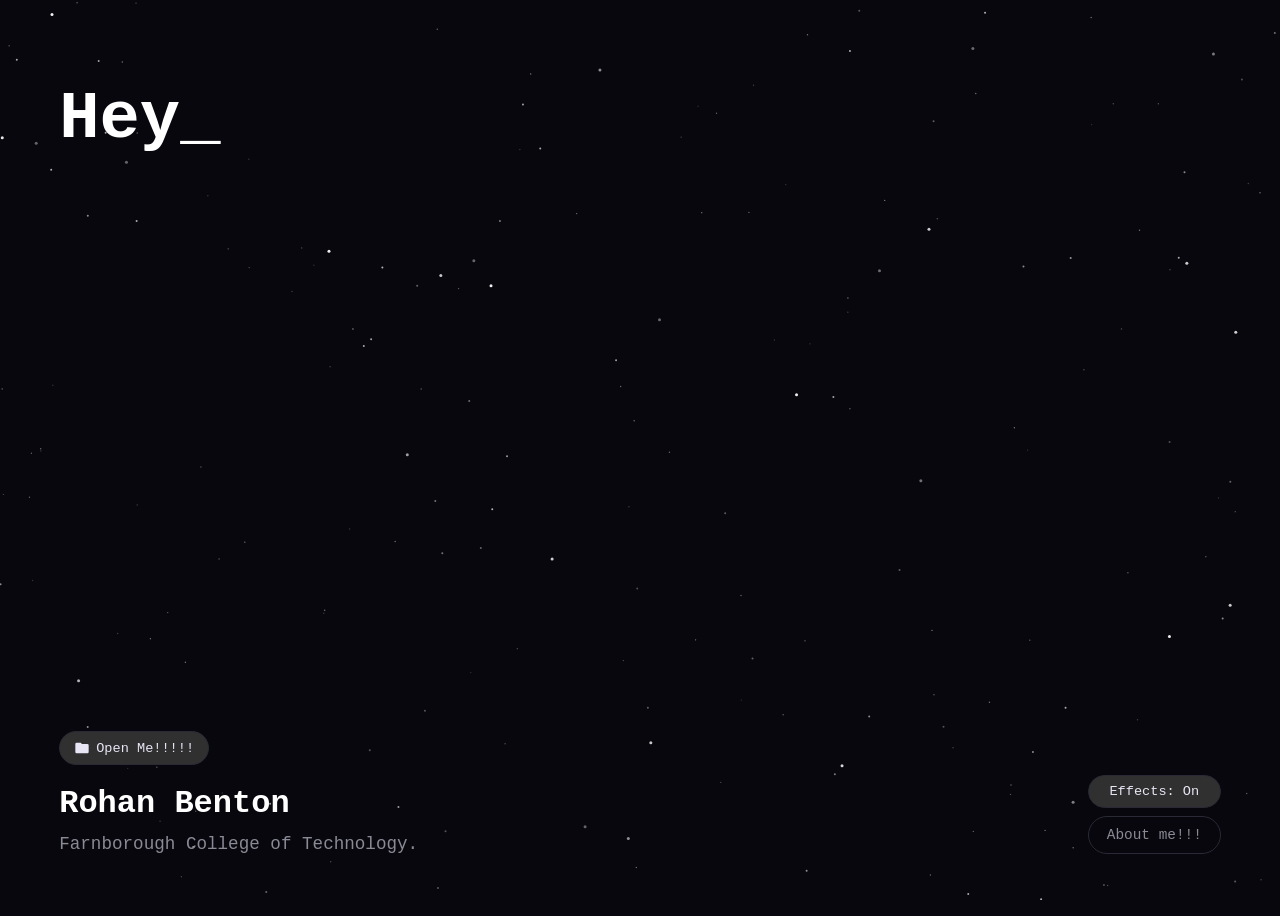
==== index.html @ 532ffcf8 "Add files via upload" ====
<!DOCTYPE html>
<html lang="en">

<head>
    <meta charset="UTF-8">
    <meta name="viewport" content="width=device-width, initial-scale=1.0">
    <title>Rohan's Digital Portfolio</title>
    <link rel="stylesheet" href="Style.css">
    <script src="script.js" defer></script>
</head>

<body>

    <div id="sky" aria-hidden="true">
        <canvas id="stars"></canvas>
        <div class="planet" id="planet">
        </div>
    </div>

    <main>
        <!--Welcome screen-->
        <header class="hero">
            <h1 class="hero-title" id="hero-title" aria-label="Hey, I'm Rohan. Computer Science Student">
                <span class="line"><noscript>Hey, I'm <span class="accent">Rohan</span></noscript></span>
                <span class="line"><noscript>Computer Science Student</noscript></span>
            </h1>
            <div class="hero-bottom">
                <div>
                    <nav class="icon-row" aria-label="Quick links">

                        <!-- Folder button -->
                        <button type="button" class="icon-btn folder-btn" id="folder-btn" aria-expanded="false"
                            aria-controls="folder-items">
                            <svg viewBox="0 0 24 24" aria-hidden="true">
                                <path
                                    d="M10 4H4a2 2 0 0 0-2 2v12a2 2 0 0 0 2 2h16a2 2 0 0 0 2-2V8a2 2 0 0 0-2-2h-8l-2-2z" />
                            </svg>
                            <span>Open Me!!!!!</span>
                        </button>

                        <div class="folder-items" id="folder-items" hidden>

                            <a href="/Units/Unit1.html" style="text-decoration: none; color: inherit;">
                                <button type="button" class="icon-btn">
                                    <span>Unit 1</span>
                                    <span class="tip" role="tooltip">
                                        <!-- <img src="https://static.vecteezy.com/system/resources/thumbnails/038/038/557/original/virtual-world-journey-4k-cg-animation-video.jpg" alt=""> !-->
                                        <span class="tip-text">Unit 1: Online World</span>

                                    </span>
                                </button>
                            </a>
                            <a href="/Units/Unit 2.html" style="text-decoration: none; color: inherit;">
                                <button type="button" class="icon-btn">
                                    <span>Unit 2</span>
                                    <span class="tip" role="tooltip">
                                        <span class="tip-text">Unit 2: Technology systems</span>
                                    </span>
                                </button>
                            </a>
                            <a href="/Units/Unit 6.html" style="text-decoration: none; color: inherit;">
                                <button type="button" class="icon-btn">
                                    <span>Unit 6</span>
                                    <span class="tip" role="tooltip">
                                        <span class="tip-text">Unit 6: Digital Graphics</span>
                                    </span>
                                </button>
                            </a>

                            <a href="/Units/Unit 9.html" style="text-decoration: none; color: inherit;">
                                <button type="button" class="icon-btn">
                                    <span>Unit 9</span>
                                    <span class="tip" role="tooltip">
                                        <span class="tip-text">Unit 9: Spreadsheet Development</span>
                                    </span>
                                </button>
                            </a>

                            <a href="/Units/Unit 12.html" style="text-decoration: none; color: inherit;">
                                <button type="button" class="icon-btn">
                                    <span>Unit 12</span>
                                    <span class="tip" role="tooltip">
                                        <span class="tip-text">Unit 12: Software Development</span>
                                    </span>
                                </button>
                            </a>
                            <a href="/Units/Unit 25.html" style="text-decoration: none; color: inherit;">
                                <button type="button" class="icon-btn">
                                    <span>Unit 25</span>
                                    <span class="tip" role="tooltip">
                                        <span class="tip-text">Unit 25: Work Experience</span>
                                    </span>
                                </button>
                            </a>

                        </div>
                    </nav>

                    <p class="hero-name">Rohan Benton</p>
                    <p class="hero-sub">Farnborough College of Technology.</p>
                </div>
                <div class="hero-actions">
                    <button id="typing-toggle" class="icon-btn" type="button" aria-pressed="true">Effects: On</button>
                    <a class="scroll-cue" href="AboutMe.html">About me!!!</a>
                </div>
            </div>
        </header>
    </main>

</body>

</html>
---- Style.css ----
:root {
    --p: 150px;
    --accent: #6d28d9;
    --fonter: 'JetBrains Mono', 'Fira Code', ui-monospace, 'SF Mono', Menlo, Consolas, monospace;
}

* {
    font-family: system-ui, -apple-system, BlinkMacSystemFont, 'Segoe UI', Roboto, Oxygen, Ubuntu, Cantarell, 'Open Sans', 'Helvetica Neue', sans-serif;
}

html {
    background: #07070d;
    min-height: 100%;
}

body {
    margin: 0;
    background: transparent;
    color: #e8e6f5;
}

main {
    padding: 8px;
}

.hero {
    position: relative;
    box-sizing: border-box;
    min-height: 100vh;
    min-height: 100svh;
    padding: clamp(32px, 8vh, 96px) clamp(16px, 4vw, 60px) clamp(28px, 6vh, 64px);
    display: flex;
    flex-direction: column;
    justify-content: space-between;
}

.unit-hero {
    justify-content: flex-start;
    gap: clamp(24px, 5vh, 48px);
}

.hero * {
    font-family: var(--fonter);
}

.hero-title {
    margin: 0;
    color: #fff;
    font-size: clamp(2rem, 6.4vw, 4.2rem);
    font-weight: 700;
    line-height: 1.18;
}

.hero-title .line {
    display: block;
    min-height: 1.18em;
    white-space: nowrap;
}

.hero-title .wave {
    height: 1em;
    width: auto;
    vertical-align: middle;
    margin-left: .3em;
}

.accent {
    color: var(--accent);
}

.cursor {
    font-weight: 400;
    animation: blink 1s steps(1) infinite;
}

.cursor.typing {
    animation: none;
}

@keyframes blink {
    50% { opacity: 0; }
}

.hero-bottom {
    display: flex;
    align-items: flex-end;
    justify-content: space-between;
    gap: 24px;
}

.hero-name {
    margin: 0 0 12px;
    color: #fff;
    font-size: clamp(1.3rem, 3vw, 2rem);
    font-weight: 700;
}

.hero-sub {
    margin: 0;
    color: #8a8a96;
    font-size: clamp(.85rem, 1.6vw, 1.1rem);
}

.scroll-cue {
    color: #8a8a96;
    font-size: .9rem;
    text-decoration: none;
    white-space: nowrap;
    padding: 10px 18px;
    border: 1px solid #2a2a36;
    border-radius: 999px;
}

.scroll-cue:hover,
.scroll-cue:focus-visible {
    color: #fff;
    border-color: var(--accent);
}

.icon-row {
    display: flex;
    flex-wrap: wrap;
    align-items: center;
    gap: 8px;
    margin-bottom: 20px;
}

.folder-items {
    display: flex;
    flex-wrap: wrap;
    gap: 8px;
}

.folder-items[hidden] {
    display: none;
}

.icon-btn {
    position: relative;
    display: inline-flex;
    align-items: center;
    gap: 6px;
    padding: 8px 14px;
    background: rgb(48, 48, 48);
    color: #e8e6f5;
    border: 1px solid #2a2a36;
    border-radius: 999px;
    font-size: .85rem;
    cursor: pointer;
}

.icon-btn svg {
    width: 16px;
    height: 16px;
    fill: currentColor;
}

.icon-btn:hover,
.icon-btn:focus-visible {
    border-color: var(--accent);
    color: #fff;
}

.folder-btn[aria-expanded="true"] {
    border-color: var(--accent);
    color: #fff;
}

.folder-items .icon-btn {
    animation: pop-in .25s ease both;
}

.folder-items .icon-btn:nth-child(2) { animation-delay: .04s; }
.folder-items .icon-btn:nth-child(3) { animation-delay: .08s; }
.folder-items .icon-btn:nth-child(4) { animation-delay: .12s; }
.folder-items .icon-btn:nth-child(5) { animation-delay: .16s; }
.folder-items .icon-btn:nth-child(6) { animation-delay: .20s; }
.folder-items .icon-btn:nth-child(7) { animation-delay: .24s; }

@keyframes pop-in {
    from { opacity: 0; transform: translateY(6px) scale(.9); }
    to   { opacity: 1; transform: none; }
}

.tip {
    display: none;
    position: absolute;
    bottom: calc(100% + 10px);
    left: 50%;
    transform: translateX(-50%);
    flex-direction: column;
    gap: 8px;
    width: max-content;
    max-width: 200px;
    padding: 8px;
    background: #14141f;
    border: 1px solid var(--accent);
    border-radius: 8px;
    box-shadow: 0 6px 20px rgba(0, 0, 0, .5);
    text-align: left;
    white-space: normal;
    pointer-events: none;
    z-index: 10;
}

.icon-btn:hover .tip,
.icon-btn:focus-visible .tip {
    display: flex;
}

.tip img {
    display: block;
    width: auto;
    height: auto;
    max-width: 100%;
    max-height: 90px;
    object-fit: contain;
    border-radius: 4px;
    align-self: center;
}

.tip-text {
    font-size: .8rem;
    line-height: 1.4;
    color: #e8e6f5;
}

.headertext {
    color: white;
    text-align: center;
    padding: 0;
    margin: 0;
}

.title-divider {
    width: 100%;
    max-width: 100%;
    border: 0;
    border-top: 1px solid white;
    margin: 16px auto;
}

.bodytext {
    color: white;
    box-sizing: border-box;
    width: 500px;
    max-width: 100%;
    text-align: center;
    padding: 0;
    margin: 0 auto;
}

.introsection {
    display: flex;
    align-items: flex-start;
    justify-content: space-between;
    gap: 32px;
}

.lefttextblock {
    font-size: 20px;
    box-sizing: border-box;
    width: 40%;
    color: white;
    text-align: left;
    padding: 0 20px;
    margin: 0;
}

.about-me-copy {
    width: min(100%, 80.64vw, 847px);
    padding-right: 0;
    transform: translateX(-20px) translateY(-90px);
}

.lefttextblocknoimage {
    font-size: 20px;
    box-sizing: border-box;
    width: 40%;
    color: white;
    text-align: left;
    padding: 0 20px;
    margin: 50px 0;
}

.rightimageblock {
    width: 40%;
    height: auto;
    margin: 0;
}

.ledownloadbutton {
    border-color: #07070d;
    background-color: rgb(48, 48, 48);
}

@media (max-width: 600px) {
    .introsection {
        flex-direction: column;
        align-items: stretch;
        gap: 16px;
    }

    .lefttextblock,
    .lefttextblocknoimage,
    .rightimageblock {
        width: 100%;
    }

    .about-me-copy {
        width: 100%;
    }

    .hero-title .line {
        white-space: normal;
    }

    .scroll-cue {
        display: none;
    }
}

#sky {
    position: fixed;
    inset: 0;
    overflow: hidden;
    z-index: -1;
    pointer-events: none;
}

#stars {
    position: absolute;
    inset: 0;
    width: 100%;
    height: 100%;
}

.planet {
    position: absolute;
    left: 0;
    top: 0;
    width: var(--p);
    height: var(--p);
    will-change: transform;
}

.globe {
    position: absolute;
    inset: 0;
    z-index: 2;
    border-radius: 50%;

    background:
        radial-gradient(circle at 32% 30%, rgba(255, 255, 255, .6), transparent 48%),
        repeating-linear-gradient(-24deg, #e9d6ee 0 9px, #b99bd0 9px 20px, #f4e8f2 20px 27px, #a98bc4 27px 36px);
    box-shadow: inset -34px -26px 56px rgba(12, 6, 28, .78), 0 0 50px rgba(170, 120, 255, .2);
}

.ring {
    position: absolute;
    left: 50%;
    top: 50%;
    width: calc(var(--p) * 3.7);
    height: calc(var(--p) * .9);
    transform: translate(-50%, -50%) rotate(-24deg);
    background: radial-gradient(ellipse closest-side, transparent 52%, rgba(224, 196, 240, .65) 56%, rgba(190, 150, 222, .4) 68%, rgba(120, 80, 170, .18) 84%, transparent 100%);
}

.ring-back {
    z-index: 1;
}

.ring-front {
    z-index: 3;
    clip-path: inset(50% 0 0 0);
}

@media (max-width: 640px) {
    :root { --p: 90px; }
}

@media (prefers-reduced-motion: reduce) {
    .cursor { animation: none; }
    .folder-items .icon-btn { animation: none; }
}

.hero-actions {
    display: flex;
    flex-direction: column;
    align-items: stretch;
    gap: 8px;
}

.hero-actions .icon-btn {
    justify-content: center;
}

.hero-actions .scroll-cue {
    text-align: center;
}
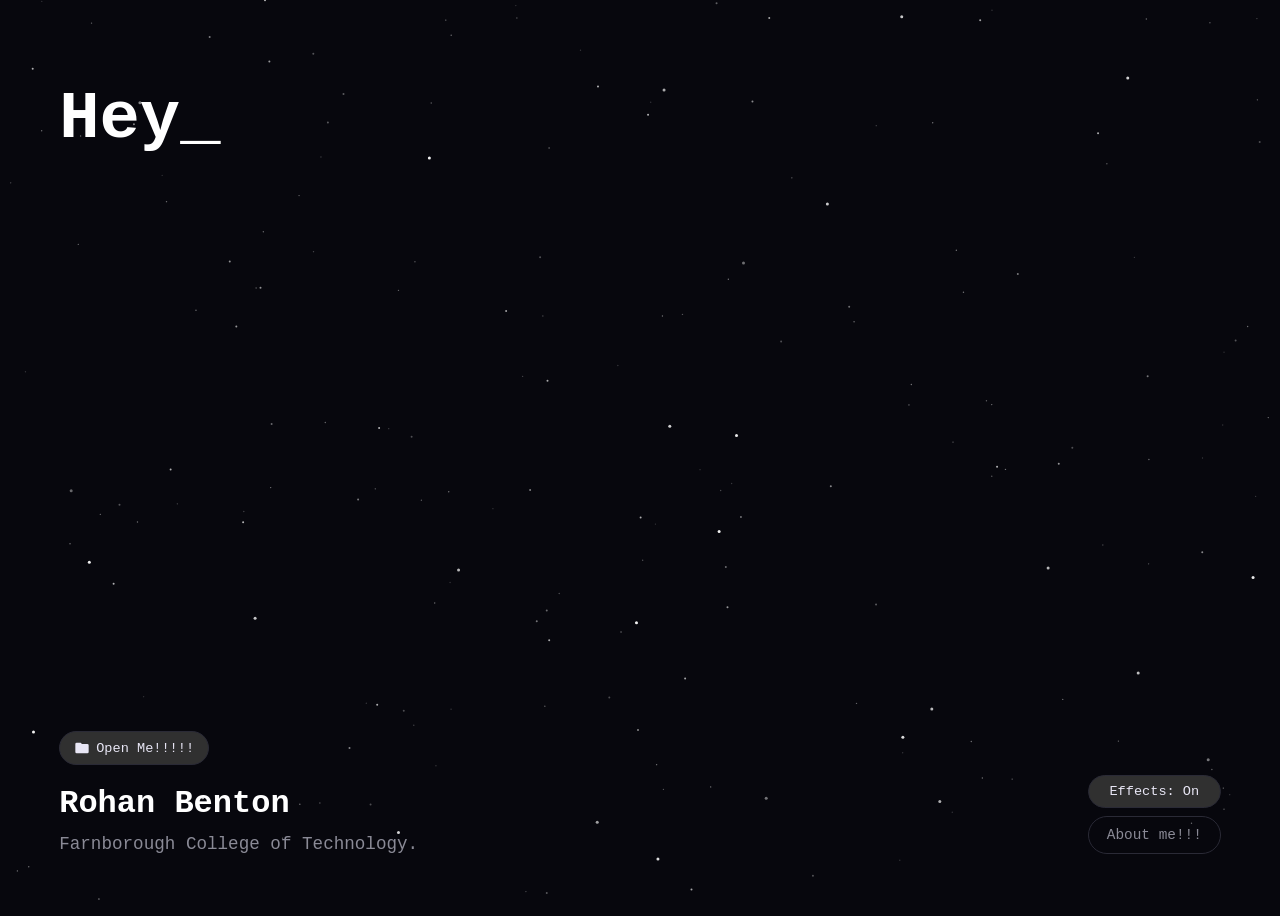
==== commit c06db49a: "Fix link to Unit1.html by removing leading slash" ====
--- a/index.html
+++ b/index.html
@@ -40,7 +40,7 @@
 
                         <div class="folder-items" id="folder-items" hidden>
 
-                            <a href="/Units/Unit1.html" style="text-decoration: none; color: inherit;">
+                            <a href="Units/Unit1.html" style="text-decoration: none; color: inherit;">
                                 <button type="button" class="icon-btn">
                                     <span>Unit 1</span>
                                     <span class="tip" role="tooltip">
@@ -109,4 +109,4 @@
 
 </body>
 
-</html>+</html>
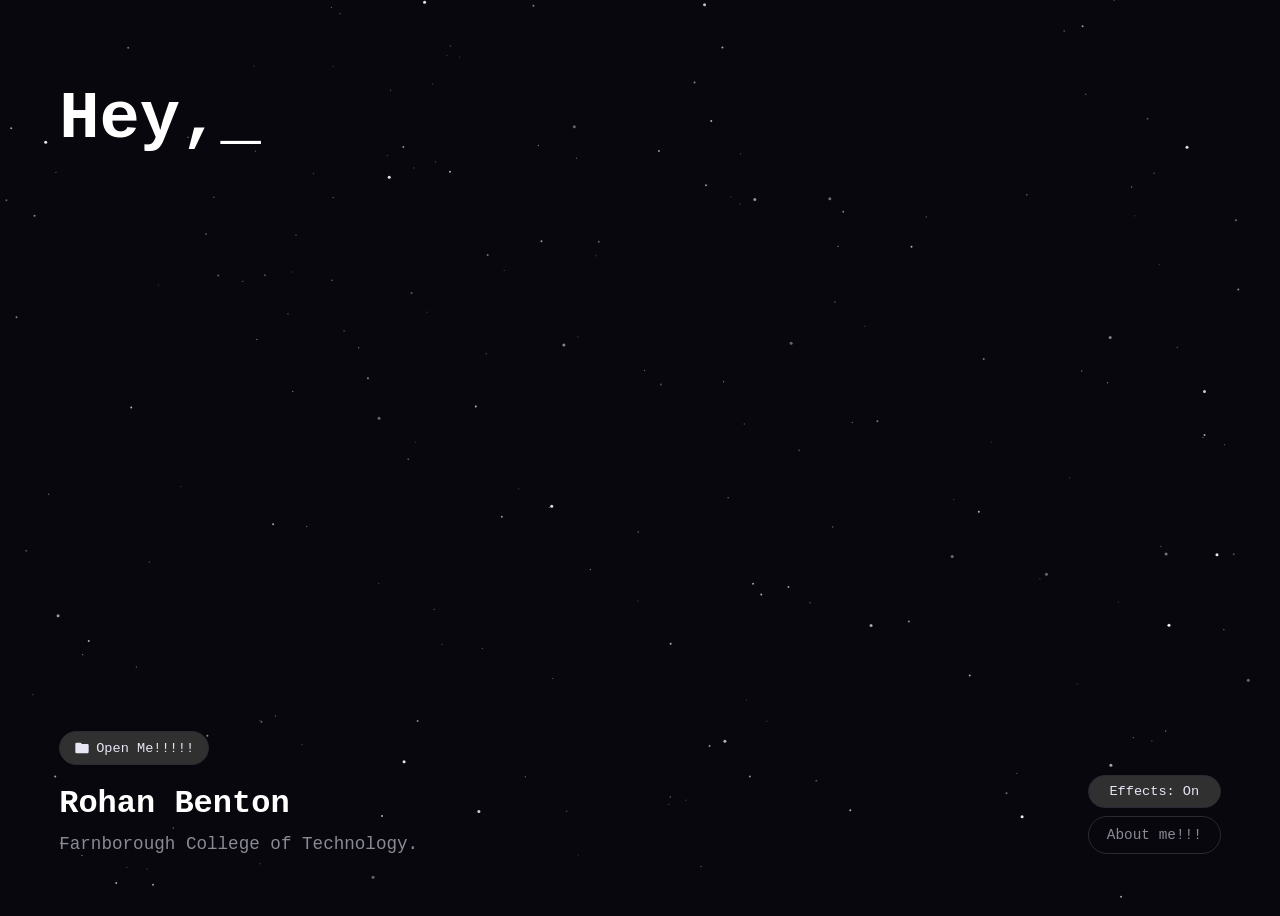
==== commit d8cd0a58: "Fix links to Unit pages in index.html" ====
--- a/index.html
+++ b/index.html
@@ -50,7 +50,7 @@
                                     </span>
                                 </button>
                             </a>
-                            <a href="/Units/Unit 2.html" style="text-decoration: none; color: inherit;">
+                            <a href="Units/Unit 2.html" style="text-decoration: none; color: inherit;">
                                 <button type="button" class="icon-btn">
                                     <span>Unit 2</span>
                                     <span class="tip" role="tooltip">
@@ -58,7 +58,7 @@
                                     </span>
                                 </button>
                             </a>
-                            <a href="/Units/Unit 6.html" style="text-decoration: none; color: inherit;">
+                            <a href="Units/Unit 6.html" style="text-decoration: none; color: inherit;">
                                 <button type="button" class="icon-btn">
                                     <span>Unit 6</span>
                                     <span class="tip" role="tooltip">
@@ -67,7 +67,7 @@
                                 </button>
                             </a>
 
-                            <a href="/Units/Unit 9.html" style="text-decoration: none; color: inherit;">
+                            <a href="Units/Unit 9.html" style="text-decoration: none; color: inherit;">
                                 <button type="button" class="icon-btn">
                                     <span>Unit 9</span>
                                     <span class="tip" role="tooltip">
@@ -76,7 +76,7 @@
                                 </button>
                             </a>
 
-                            <a href="/Units/Unit 12.html" style="text-decoration: none; color: inherit;">
+                            <a href="Units/Unit 12.html" style="text-decoration: none; color: inherit;">
                                 <button type="button" class="icon-btn">
                                     <span>Unit 12</span>
                                     <span class="tip" role="tooltip">
@@ -84,7 +84,7 @@
                                     </span>
                                 </button>
                             </a>
-                            <a href="/Units/Unit 25.html" style="text-decoration: none; color: inherit;">
+                            <a href="Units/Unit 25.html" style="text-decoration: none; color: inherit;">
                                 <button type="button" class="icon-btn">
                                     <span>Unit 25</span>
                                     <span class="tip" role="tooltip">
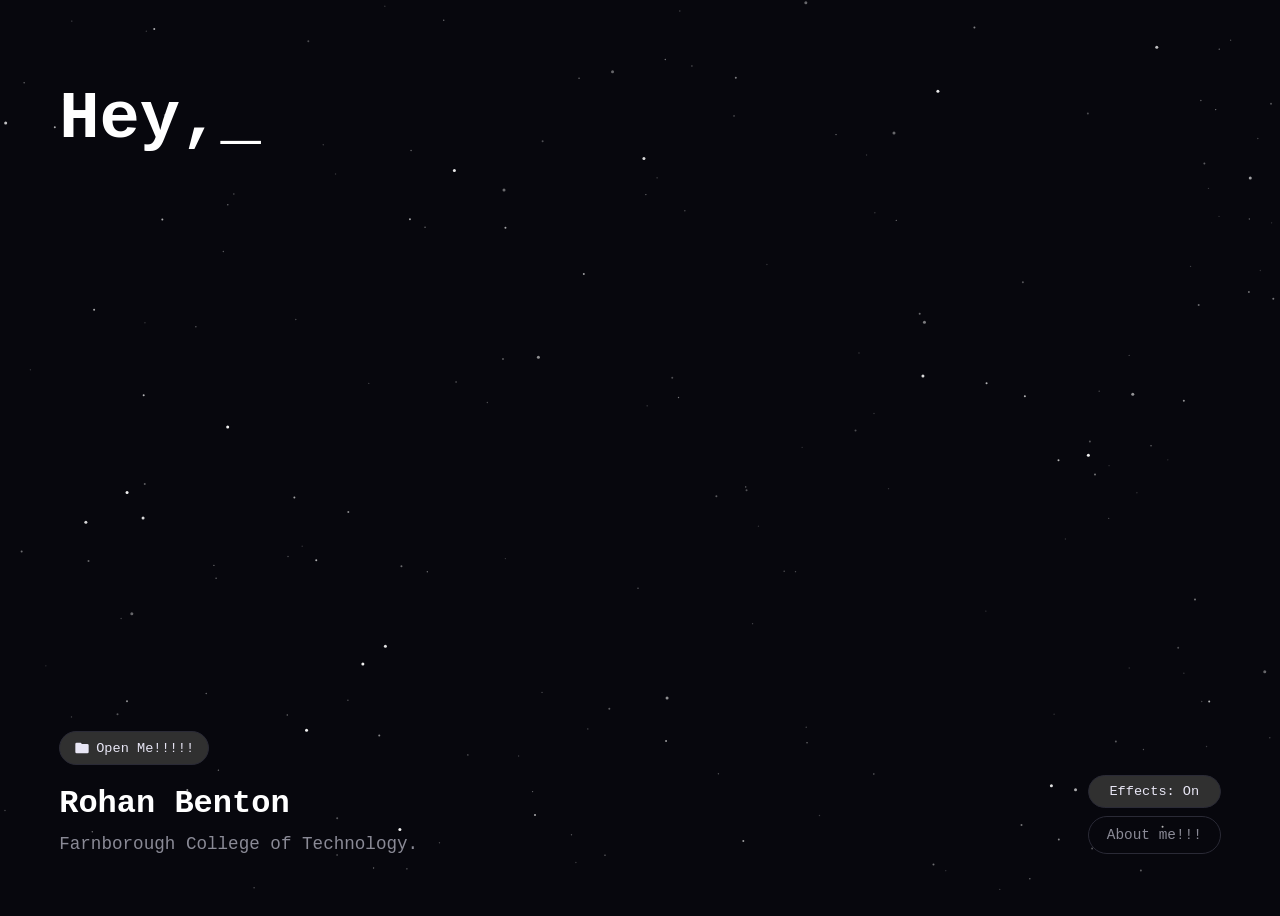
==== commit 1132d3de: "Fix links for Units by removing spaces Updated links for Unit 2, Unit 6, Unit 9, Unit 12, and Unit 2" ====
--- a/index.html
+++ b/index.html
@@ -50,7 +50,7 @@
                                     </span>
                                 </button>
                             </a>
-                            <a href="Units/Unit 2.html" style="text-decoration: none; color: inherit;">
+                            <a href="Units/Unit2.html" style="text-decoration: none; color: inherit;">
                                 <button type="button" class="icon-btn">
                                     <span>Unit 2</span>
                                     <span class="tip" role="tooltip">
@@ -58,7 +58,7 @@
                                     </span>
                                 </button>
                             </a>
-                            <a href="Units/Unit 6.html" style="text-decoration: none; color: inherit;">
+                            <a href="Units/Unit6.html" style="text-decoration: none; color: inherit;">
                                 <button type="button" class="icon-btn">
                                     <span>Unit 6</span>
                                     <span class="tip" role="tooltip">
@@ -67,7 +67,7 @@
                                 </button>
                             </a>
 
-                            <a href="Units/Unit 9.html" style="text-decoration: none; color: inherit;">
+                            <a href="Units/Unit9.html" style="text-decoration: none; color: inherit;">
                                 <button type="button" class="icon-btn">
                                     <span>Unit 9</span>
                                     <span class="tip" role="tooltip">
@@ -76,7 +76,7 @@
                                 </button>
                             </a>
 
-                            <a href="Units/Unit 12.html" style="text-decoration: none; color: inherit;">
+                            <a href="Units/Unit12.html" style="text-decoration: none; color: inherit;">
                                 <button type="button" class="icon-btn">
                                     <span>Unit 12</span>
                                     <span class="tip" role="tooltip">
@@ -84,7 +84,7 @@
                                     </span>
                                 </button>
                             </a>
-                            <a href="Units/Unit 25.html" style="text-decoration: none; color: inherit;">
+                            <a href="Units/Unit25.html" style="text-decoration: none; color: inherit;">
                                 <button type="button" class="icon-btn">
                                     <span>Unit 25</span>
                                     <span class="tip" role="tooltip">
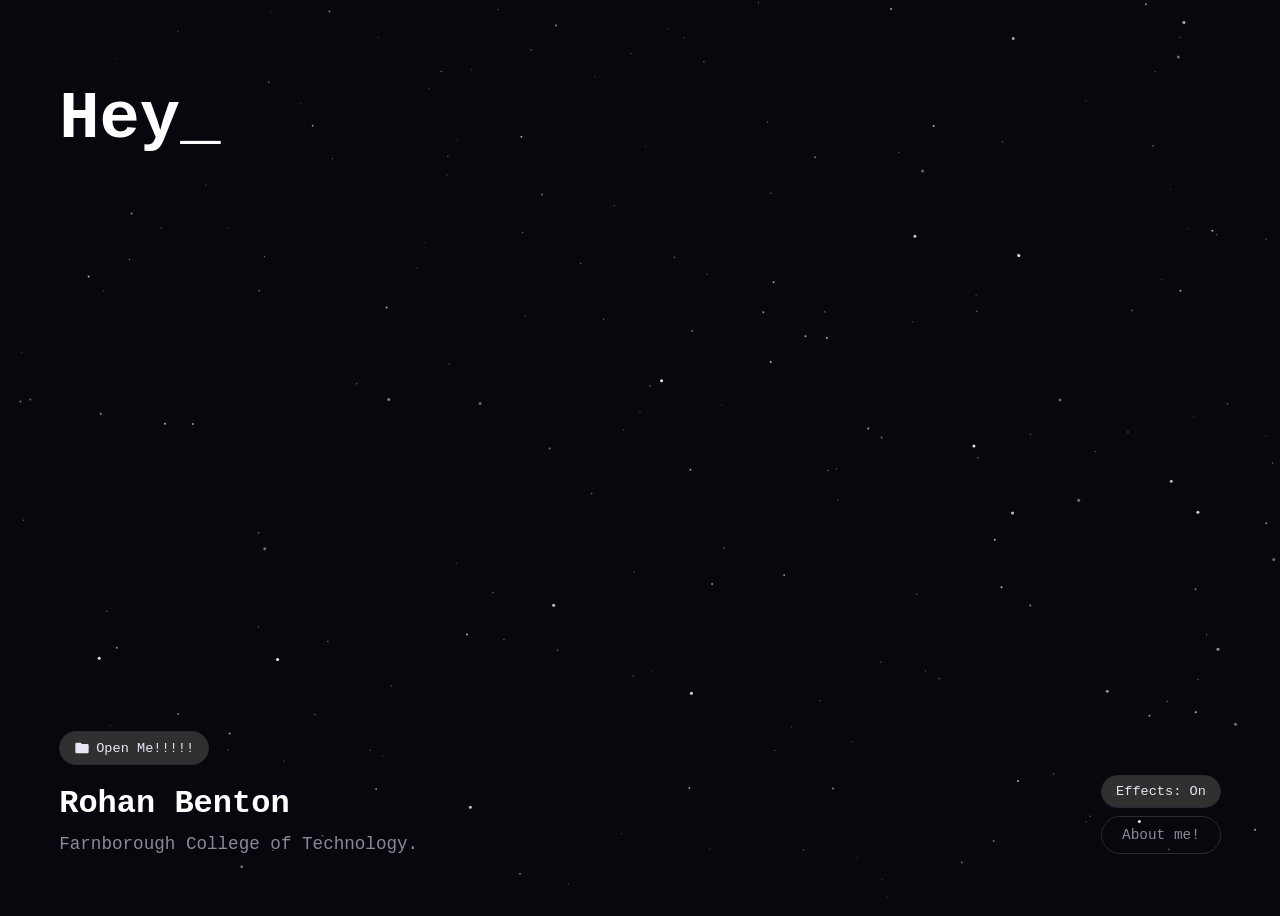
==== commit 70ca1154: "Fix typo in About me link text" ====
--- a/index.html
+++ b/index.html
@@ -101,7 +101,7 @@
                 </div>
                 <div class="hero-actions">
                     <button id="typing-toggle" class="icon-btn" type="button" aria-pressed="true">Effects: On</button>
-                    <a class="scroll-cue" href="AboutMe.html">About me!!!</a>
+                    <a class="scroll-cue" href="AboutMe.html">About me!</a>
                 </div>
             </div>
         </header>
